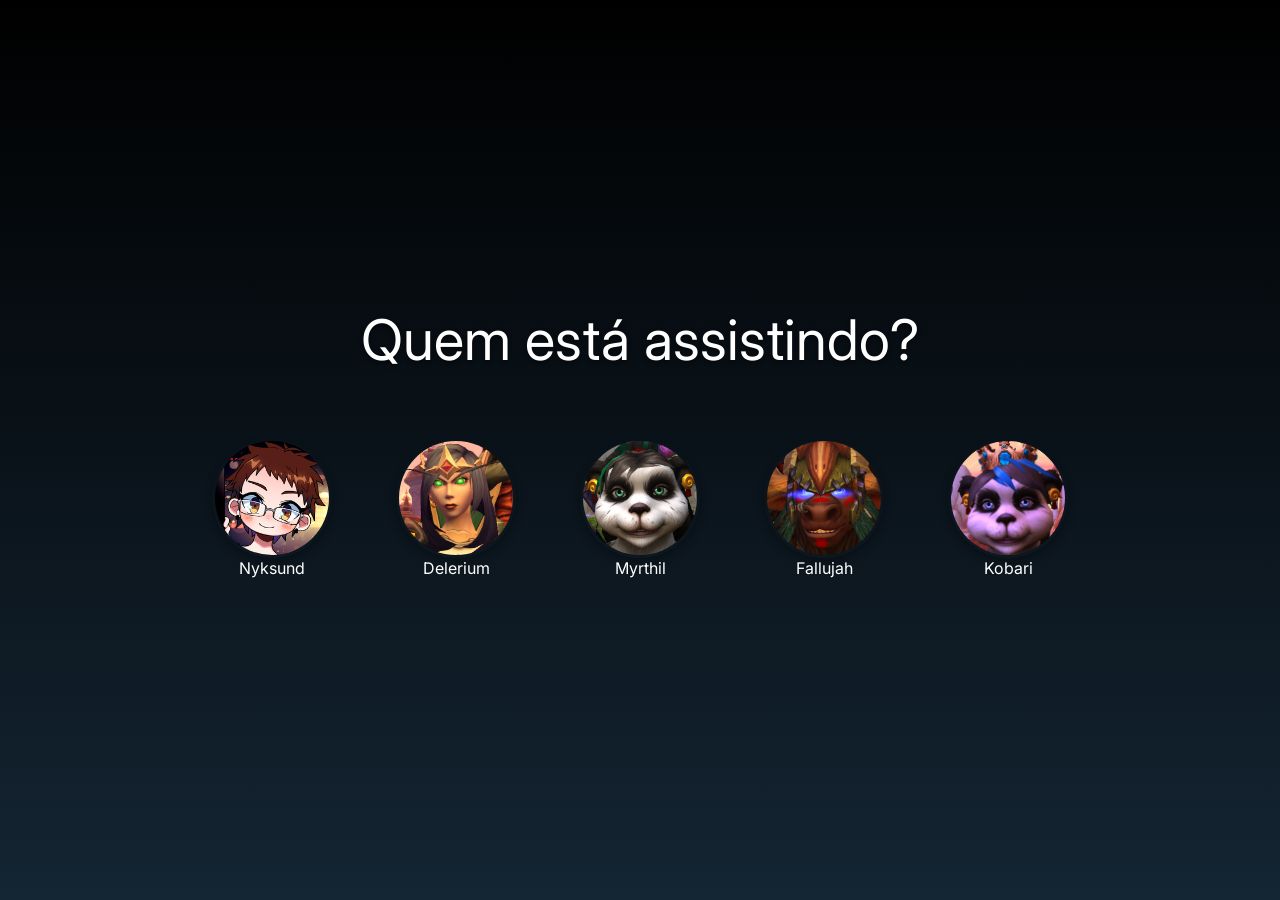
==== 03 Aula/index.html @ 75602d23 "Aula 3" ====
<!DOCTYPE html>
<html lang="pt-BR">
<head>
	<meta charset="UTF-8">
	<meta name="viewport" content="width=device-width, initial-scale=1.0">
	<link rel="stylesheet" href="assets/style.css">
	<title>Nykflix</title>
</head>
<body>
	<main>
		<h1>Quem está assistindo?</h1>
		<ul class="container">
			<li class="profile">
				<img src="assets/avatar.png" alt="Avatar do perfil Nyksund">
				<figcaption>Nyksund</figcaption>
			</li>
			<li class="profile">
				<img src="assets/avatar-delerium.jpg" alt="Avatar do perfil Delerium">
				<figcaption>Delerium</figcaption>
			</li>
			<li class="profile">
				<img src="assets/avatar-myrthil.jpg" alt="Avatar do perfil Myrthil">
				<figcaption>Myrthil</figcaption>
			</li>
			<li class="profile">
				<img src="assets/avatar-fallujah.jpg" alt="Avatar do perfil Fallujah">
				<figcaption>Fallujah</figcaption>
			</li>
			<li class="profile">
				<img src="assets/avatar-kobari.jpg" alt="Avatar do perfil Kobari">
				<figcaption>Kobari</figcaption>
			</li>
		</ul>
	</main>
</body>
</html>
---- 03 Aula/assets/style.css ----
/* Netflix-inspired Profile Select Page Styles */

@import url('https://fonts.googleapis.com/css2?family=Inter:ital,opsz,wght@0,14..32,100..900;1,14..32,100..900&display=swap');

* {
    margin: 0;
    padding: 0;
    box-sizing: border-box;
}

body {
    font-family: Inter, 'Helvetica Neue', Helvetica, Arial, sans-serif;
    background-color: #142533;
    color: #fff;
    min-height: 100vh;
    display: flex;
    align-items: center;
    justify-content: center;
    background-image: linear-gradient(180deg, #000 0%, #142533 100%);
}

main {
    max-width: 1200px;
    width: 100%;
    padding: 2rem;
    text-align: center;
}

h1 {
    font-size: 3.5rem;
    font-weight: 400;
    margin-bottom: 3rem;
    text-shadow: 0 2px 4px rgba(0, 0, 0, 0.5);
}

.container {
    display: flex;
    flex-wrap: wrap;
    justify-content: center;
    gap: 2rem;
    list-style: none;
}

.profile {
    display: flex;
    flex-direction: column;
    align-items: center;
    cursor: pointer;
    transition: transform 0.3s ease, opacity 0.3s ease;
    padding: 1rem;
    border-radius: 8px;
}

.profile:hover {
    transform: scale(1.05);
    opacity: 0.8;
}

.profile img {
    width: 120px;
    height: 120px;
    border-radius: 50%;
    object-fit: cover;
    border: 3px solid transparent;
    transition: border-color 0.3s ease;
    box-shadow: 0 4px 8px rgba(0, 0, 0, 0.3);
}

.profile:hover img {
    border-color: #4682B4;
}

.profile p {
    margin-top: 1rem;
    font-size: 1.2rem;
    font-weight: 300;
    text-shadow: 0 1px 2px rgba(0, 0, 0, 0.5);
}

/* Responsive adjustments */
@media (max-width: 768px) {
    h1 {
        font-size: 2.5rem;
        margin-bottom: 2rem;
    }

    .container {
        gap: 1.5rem;
    }

    .profile img {
        width: 100px;
        height: 100px;
    }

    .profile p {
        font-size: 1rem;
    }
}

@media (max-width: 480px) {
    h1 {
        font-size: 2rem;
    }

    .container {
        gap: 1rem;
    }

    .profile img {
        width: 80px;
        height: 80px;
    }
}
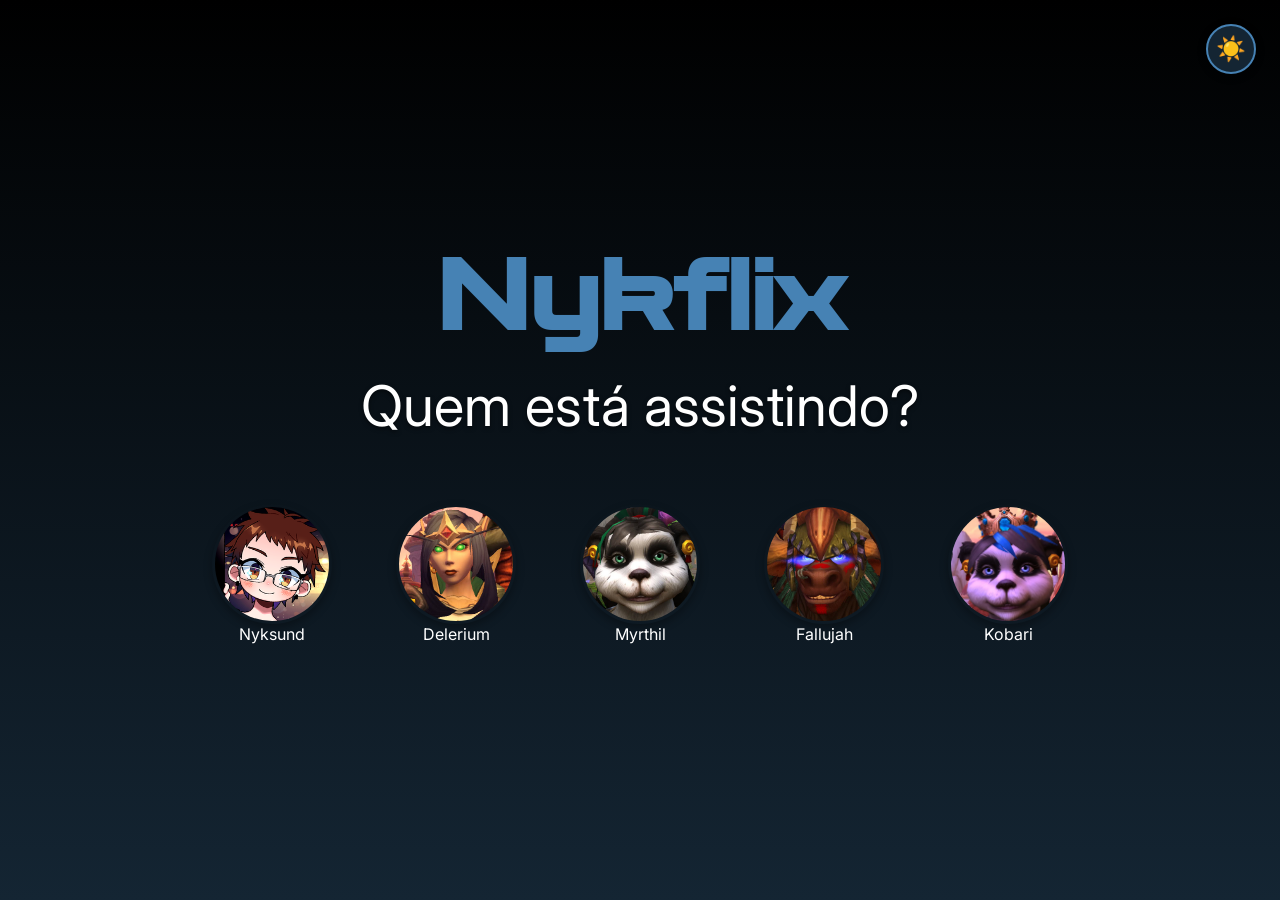
==== commit 8b55bc22: "Aula 3 Adds" ====
--- a/03 Aula/index.html
+++ b/03 Aula/index.html
@@ -1,5 +1,5 @@
 <!DOCTYPE html>
-<html lang="pt-BR">
+<html lang="pt-BR" data-theme="dark">
 <head>
 	<meta charset="UTF-8">
 	<meta name="viewport" content="width=device-width, initial-scale=1.0">
@@ -7,8 +7,12 @@
 	<title>Nykflix</title>
 </head>
 <body>
+	<button id="theme-toggle" class="theme-toggle" aria-label="Alternar modo claro/escuro">
+		<span class="theme-toggle-icon">🌙</span>
+	</button>
 	<main>
-		<h1>Quem está assistindo?</h1>
+		<h1>Nykflix</h1>
+		<h2>Quem está assistindo?</h2>
 		<ul class="container">
 			<li class="profile">
 				<img src="assets/avatar.png" alt="Avatar do perfil Nyksund">
@@ -32,5 +36,6 @@
 			</li>
 		</ul>
 	</main>
+	<script src="assets/script.js"></script>
 </body>
 </html>
--- a/03 Aula/assets/style.css
+++ b/03 Aula/assets/style.css
@@ -1,114 +1,325 @@
 /* Netflix-inspired Profile Select Page Styles */
 
-@import url('https://fonts.googleapis.com/css2?family=Inter:ital,opsz,wght@0,14..32,100..900;1,14..32,100..900&display=swap');
+@import url('https://fonts.googleapis.com/css2?family=Inter:ital,opsz,wght@0,14..32,100..900;1,14..32,100..900&family=Zen+Dots&display=swap');
+
+/* Theme variables */
+:root[data-theme="dark"] {
+	--bg-primary: #000;
+	--bg-secondary: #142533;
+	--bg-gradient: linear-gradient(180deg, #000 0%, #142533 100%);
+	--text-primary: #fff;
+	--text-secondary: #ccc;
+	--accent-color: #4682B4;
+	--shadow-light: rgba(0, 0, 0, 0.5);
+	--shadow-dark: rgba(0, 0, 0, 0.3);
+	--border-hover: #4682B4;
+}
+
+:root[data-theme="light"] {
+	--bg-primary: #f5f5f5;
+	--bg-secondary: #ffffff;
+	--bg-gradient: linear-gradient(180deg, #e8e8e8 0%, #ffffff 100%);
+	--text-primary: #1a1a1a;
+	--text-secondary: #666;
+	--accent-color: #0066cc;
+	--shadow-light: rgba(0, 0, 0, 0.1);
+	--shadow-dark: rgba(0, 0, 0, 0.08);
+	--border-hover: #0066cc;
+}
 
 * {
-    margin: 0;
-    padding: 0;
-    box-sizing: border-box;
+	margin: 0;
+	padding: 0;
+	box-sizing: border-box;
 }
 
 body {
-    font-family: Inter, 'Helvetica Neue', Helvetica, Arial, sans-serif;
-    background-color: #142533;
-    color: #fff;
-    min-height: 100vh;
-    display: flex;
-    align-items: center;
-    justify-content: center;
-    background-image: linear-gradient(180deg, #000 0%, #142533 100%);
+	font-family: Inter, 'Helvetica Neue', Helvetica, Arial, sans-serif;
+	background-color: var(--bg-secondary);
+	color: var(--text-primary);
+	min-height: 100vh;
+	display: flex;
+	align-items: center;
+	justify-content: center;
+	background-image: var(--bg-gradient);
+	transition: background-color 0.3s ease, color 0.3s ease, background-image 0.3s ease;
 }
 
 main {
-    max-width: 1200px;
-    width: 100%;
-    padding: 2rem;
-    text-align: center;
+	max-width: 1200px;
+	width: 100%;
+	padding: 2rem;
+	text-align: center;
 }
 
 h1 {
-    font-size: 3.5rem;
-    font-weight: 400;
-    margin-bottom: 3rem;
-    text-shadow: 0 2px 4px rgba(0, 0, 0, 0.5);
+	color: var(--accent-color);
+	font-family: "Zen Dots", cursive;
+	font-size: 6rem;
+	margin-bottom: 1rem;
+	text-shadow: inset 0 2px 4px rgba(0, 0, 0, 1);
+	transition: color 0.3s ease;
+}
+
+h2 {
+	font-size: 3.5rem;
+	font-weight: 400;
+	margin-bottom: 3rem;
+	text-shadow: 0 2px 4px var(--shadow-light);
+	transition: text-shadow 0.3s ease;
 }
 
 .container {
-    display: flex;
-    flex-wrap: wrap;
-    justify-content: center;
-    gap: 2rem;
-    list-style: none;
+	display: flex;
+	flex-wrap: wrap;
+	justify-content: center;
+	gap: 2rem;
+	list-style: none;
 }
 
 .profile {
-    display: flex;
-    flex-direction: column;
-    align-items: center;
-    cursor: pointer;
-    transition: transform 0.3s ease, opacity 0.3s ease;
-    padding: 1rem;
-    border-radius: 8px;
+	display: flex;
+	flex-direction: column;
+	align-items: center;
+	cursor: pointer;
+	transition: transform 0.3s ease, opacity 0.3s ease;
+	padding: 1rem;
+	border-radius: 8px;
 }
 
 .profile:hover {
-    transform: scale(1.05);
-    opacity: 0.8;
+	transform: scale(1.05);
+	opacity: 0.8;
 }
 
 .profile img {
-    width: 120px;
-    height: 120px;
-    border-radius: 50%;
-    object-fit: cover;
-    border: 3px solid transparent;
-    transition: border-color 0.3s ease;
-    box-shadow: 0 4px 8px rgba(0, 0, 0, 0.3);
+	width: 120px;
+	height: 120px;
+	border-radius: 50%;
+	object-fit: cover;
+	border: 3px solid transparent;
+	transition: border-color 0.3s ease, box-shadow 0.3s ease;
+	box-shadow: 0 4px 8px var(--shadow-dark);
 }
 
 .profile:hover img {
-    border-color: #4682B4;
+	border-color: var(--border-hover);
 }
 
 .profile p {
-    margin-top: 1rem;
-    font-size: 1.2rem;
-    font-weight: 300;
-    text-shadow: 0 1px 2px rgba(0, 0, 0, 0.5);
+	margin-top: 1rem;
+	font-size: 1.2rem;
+	font-weight: 300;
+	text-shadow: 0 1px 2px var(--shadow-light);
+	transition: text-shadow 0.3s ease;
+}
+
+/* Theme Toggle Button */
+.theme-toggle {
+	position: fixed;
+	top: 1.5rem;
+	right: 1.5rem;
+	width: 50px;
+	height: 50px;
+	border-radius: 50%;
+	border: 2px solid var(--accent-color);
+	background-color: var(--bg-secondary);
+	color: var(--text-primary);
+	font-size: 1.5rem;
+	cursor: pointer;
+	transition: all 0.3s ease;
+	display: flex;
+	align-items: center;
+	justify-content: center;
+	z-index: 1000;
+	box-shadow: 0 2px 8px var(--shadow-dark);
+}
+
+.theme-toggle:hover {
+	transform: scale(1.1);
+	box-shadow: 0 4px 12px var(--shadow-dark);
+	background-color: var(--accent-color);
+}
+
+[data-theme="light"] .theme-toggle:hover {
+	background-color: var(--accent-color);
+	color: white;
+}
+
+.theme-toggle-icon {
+	transition: transform 0.3s ease;
+}
+
+.theme-toggle:hover .theme-toggle-icon {
+	transform: rotate(20deg);
 }
 
 /* Responsive adjustments */
+
+/* Tablets and Small Desktops (768px and below) */
 @media (max-width: 768px) {
-    h1 {
-        font-size: 2.5rem;
-        margin-bottom: 2rem;
-    }
-
-    .container {
-        gap: 1.5rem;
-    }
-
-    .profile img {
-        width: 100px;
-        height: 100px;
-    }
-
-    .profile p {
-        font-size: 1rem;
-    }
-}
-
+	main {
+		padding: 1.5rem;
+	}
+
+	h1 {
+		font-size: 2.5rem;
+		margin-bottom: 2rem;
+	}
+
+	h2 {
+		font-size: 2.5rem;
+	}
+
+	.container {
+		gap: 1.5rem;
+	}
+
+	.profile {
+		padding: 0.75rem;
+	}
+
+	.profile img {
+		width: 100px;
+		height: 100px;
+	}
+
+	.profile p {
+		font-size: 1rem;
+	}
+
+	.theme-toggle {
+		width: 45px;
+		height: 45px;
+		font-size: 1.2rem;
+		top: 1rem;
+		right: 1rem;
+	}
+}
+
+/* Mobile Devices - Landscape (600px and below) */
+@media (max-width: 600px) {
+	main {
+		padding: 1rem;
+	}
+
+	h1 {
+		font-size: 2.2rem;
+		margin-bottom: 1.5rem;
+	}
+
+	h2 {
+		font-size: 2rem;
+		margin-bottom: 1.5rem;
+	}
+
+	.container {
+		gap: 1.2rem;
+	}
+
+	.profile img {
+		width: 90px;
+		height: 90px;
+	}
+
+	.profile p {
+		font-size: 0.95rem;
+	}
+
+	.theme-toggle {
+		width: 40px;
+		height: 40px;
+		font-size: 1rem;
+	}
+}
+
+/* Mobile Devices - Portrait (480px and below) */
 @media (max-width: 480px) {
-    h1 {
-        font-size: 2rem;
-    }
-
-    .container {
-        gap: 1rem;
-    }
-
-    .profile img {
-        width: 80px;
-        height: 80px;
-    }
-}
+	body {
+		min-height: 100vh;
+		padding-top: 1rem;
+		padding-bottom: 1rem;
+	}
+
+	main {
+		padding: 1rem 0.75rem;
+		max-width: 100%;
+	}
+
+	h1 {
+		font-size: 1.75rem;
+		margin-bottom: 1.25rem;
+		font-weight: 300;
+	}
+
+	h2 {
+		font-size: 1.5rem;
+		margin-bottom: 1.25rem;
+	}
+
+	.container {
+		gap: 1rem;
+		padding: 0 0.5rem;
+	}
+
+	.profile {
+		padding: 0.5rem;
+	}
+
+	.profile img {
+		width: 80px;
+		height: 80px;
+		border: 2px solid transparent;
+	}
+
+	.profile p {
+		font-size: 0.9rem;
+		margin-top: 0.75rem;
+	}
+
+	.theme-toggle {
+		width: 40px;
+		height: 40px;
+		font-size: 0.9rem;
+		top: 0.75rem;
+		right: 0.75rem;
+	}
+}
+
+/* Extra Small Devices (320px and below) */
+@media (max-width: 320px) {
+	main {
+		padding: 0.75rem;
+	}
+
+	h1 {
+		font-size: 1.5rem;
+		margin-bottom: 1rem;
+	}
+
+	h2 {
+		font-size: 1.2rem;
+		margin-bottom: 1rem;
+	}
+
+	.container {
+		gap: 0.75rem;
+		padding: 0;
+	}
+
+	.profile img {
+		width: 70px;
+		height: 70px;
+	}
+
+	.profile p {
+		font-size: 0.85rem;
+	}
+
+	.theme-toggle {
+		width: 38px;
+		height: 38px;
+		font-size: 0.8rem;
+		border-width: 1px;
+	}
+}
